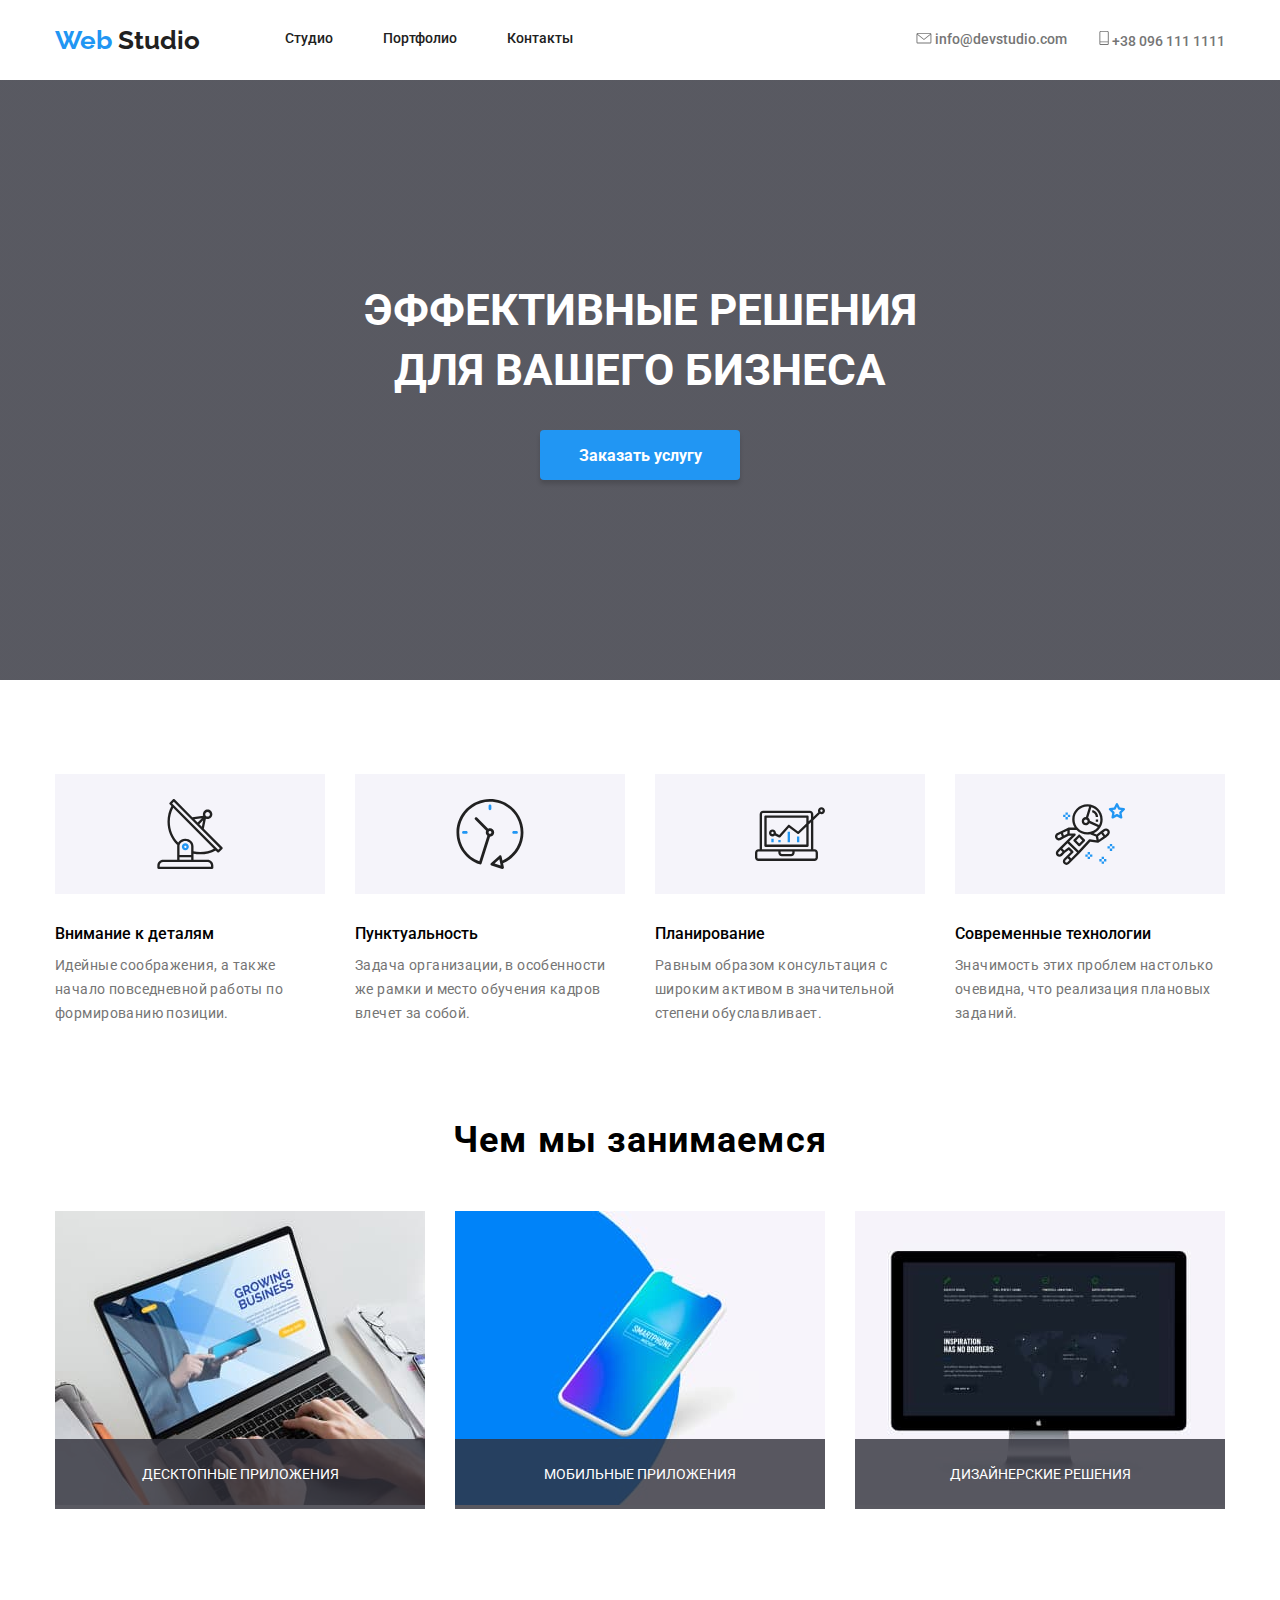
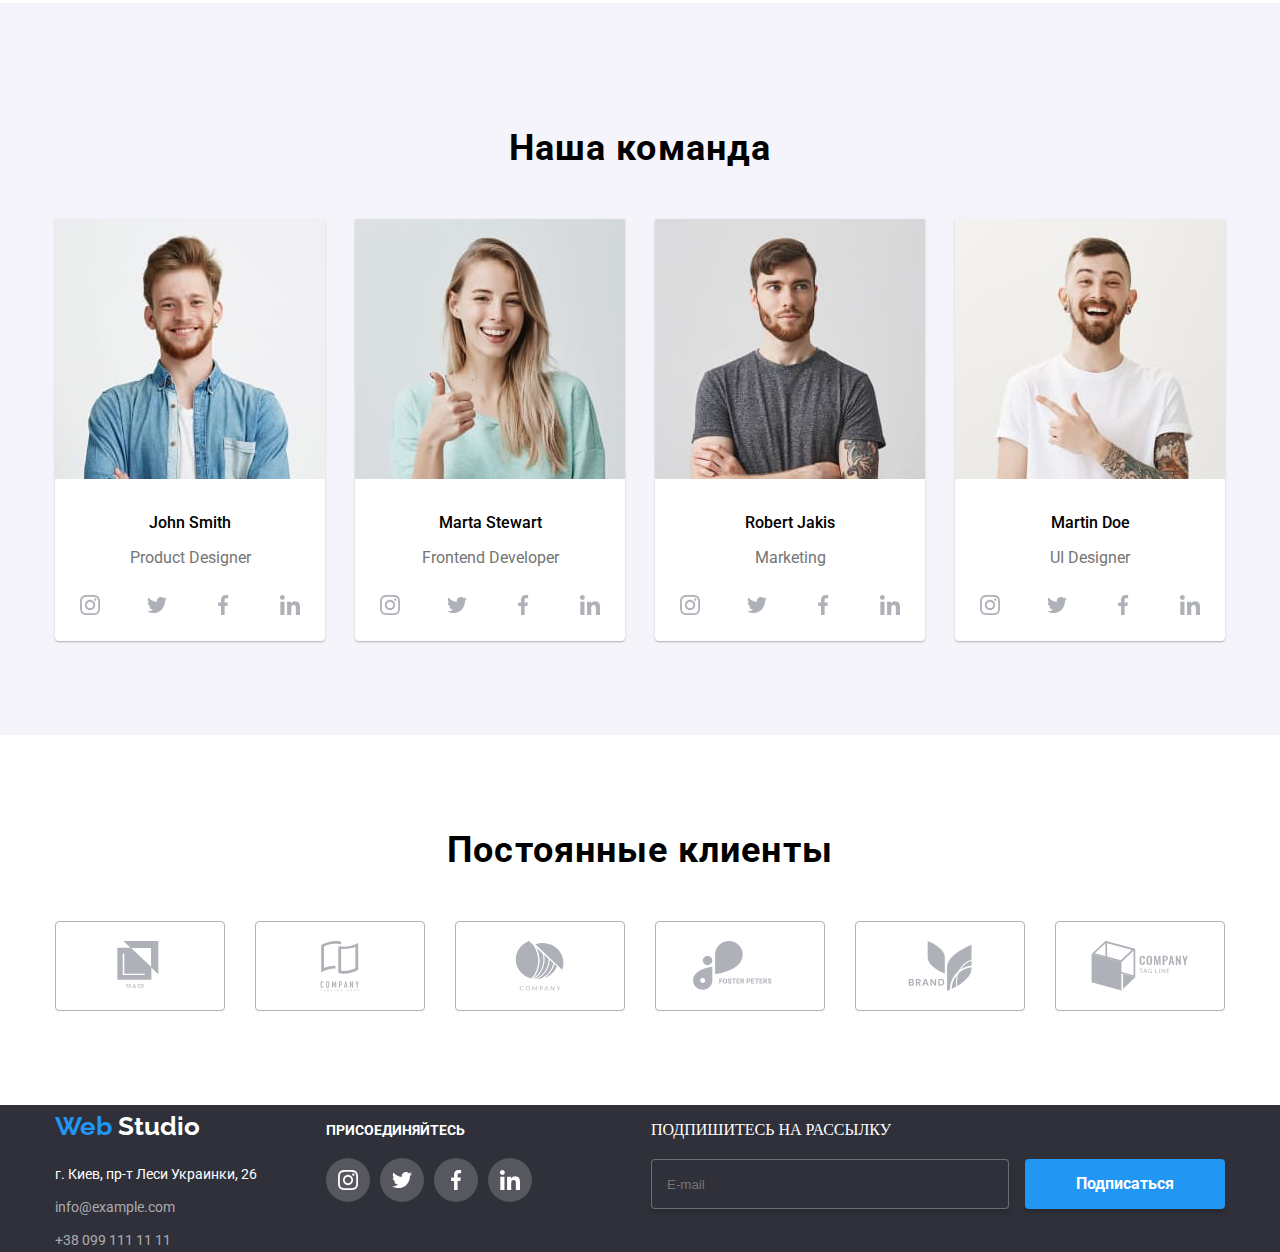
==== index.html @ 8774156c "Add files via upload" ====
<!DOCTYPE html>
<html lang="ru">
  <head>
    <meta charset="UTF-8" />
    <meta name="viewport" content="width=device-width, initial-scale=1.0" />
    <title>Document</title>
    <link
      href="https://fonts.googleapis.com/css2?family=Raleway:wght@700&display=swap"
      rel="stylesheet"
    />
    <link
      href="https://fonts.googleapis.com/css2?family=Roboto:wght@400;500;700&display=swap"
      rel="stylesheet"
    />
    <link rel="stylesheet" href="./css/main.min.css" />
  </head>

  <body>
    <header class="header">
      <nav>
        <a class="logo" href=""><span class="logo">Web </span> Studio</a>
        <ul class="header-list">
          <li class="header-list-li"><a href="./index.html">Студио</a></li>
          <li class="header-list-li">
            <a href="./portfolio.html">Портфолио</a>
          </li>
          <li class="header-list-li"><a href="./contacts.html">Контакты</a></li>
        </ul>
        <address>
          <ul class="address">
            <li class="address-li">
              <a class="mail" href="mailto:info@devstudio.com">
                <svg class="icon-header-mail">
                  <use href="./images/symbol-defs.svg#icon-header-mail"></use>
                </svg>
                info@devstudio.com
              </a>
            </li>
            <li class="address-li">
              <a class="tel" href="tel:+380961111111"
                ><svg class="icon-header-tel">
                  <use href="./images/symbol-defs.svg#icon-header-tel"></use>
                </svg>
                +38 096 111 1111</a
              >
            </li>
          </ul>
        </address>
      </nav>
    </header>
    <main>
      <section class="main-banner">
        <div class="banner">
          <h1>
            ЭФФЕКТИВНЫЕ РЕШЕНИЯ <br />
            ДЛЯ ВАШЕГО БИЗНЕСА
          </h1>
          <button type="button" data-open-modal class="button">
            Заказать услугу
          </button>
        </div>
      </section>
      <section class="our-benefits-section">
        <div class="section-2">
          <h2 class="our-benefits">Наши преимущества</h2>
          <ul class="benefits-title">
            <li>
              <div class="benefits-img">
                <svg  class="icon" ><use href="./images/symbol-defs.svg#icon-antenna">
                </use></svg>
              </div>
              <h3 class="benefits-h3">Внимание к деталям</h3>
              <p class="benefits">
                Идейные соображения, а также начало повседневной работы по
                формированию позиции.
              </p>
            </li>
            <li>
              <div class="benefits-img">
                <svg class="icon">
                 <use href="./images/symbol-defs.svg#icon-clock">
                 </use>
                </svg>
              </div>
              <h3 class="benefits-h3">Пунктуальность</h3>
              <p class="benefits">
                Задача организации, в особенности же рамки и место обучения
                кадров влечет за собой.
              </p>
            </li>
            <li>
              <div class="benefits-img">
                <svg class="icon">
                 <use href="./images/symbol-defs.svg#icon-diagram">
                 </use>
                </svg>
              </div>
              <h3 class="benefits-h3">Планирование</h3>
              <p class="benefits">
                Равным образом консультация с широким активом в значительной
                степени обуславливает.
              </p>
            </li>
            <li>
              <div class="benefits-img">
                <svg class="icon">
                 <use href="./images/symbol-defs.svg#icon-astronaut">
                 </use>
                </svg>
              </div>
              <h3 class="benefits-h3">Современные технологии</h3>
              <p class="benefits">
                Значимость этих проблем настолько очевидна, что реализация
                плановых заданий.
              </p>
            </li>
          </ul>
        </div>
      </section>
      <section class="our-projects">
        <h2 class="index">Чем мы занимаемся</h2>
        <div class="section-2">
          <ul class="projects">
            <li class="projects-li">
              <a href="portfolio.html"
                ><img src="./images/box1.jpg" alt="" />
                <p>ДЕСКТОПНЫЕ ПРИЛОЖЕНИЯ</p>
              </a>
            </li>
            <li class="projects-li">
              <a href="portfolio.html"
                ><img src="./images/box2.jpg" alt="" />
                <p>МОБИЛЬНЫЕ ПРИЛОЖЕНИЯ</p>
              </a>
            </li>
            <li class="projects-li">
              <a href="portfolio.html"
                ><img src="./images/box3.jpg" alt="" />
                <p>ДИЗАЙНЕРСКИЕ РЕШЕНИЯ</p>
              </a>
            </li>
          </ul>
        </div>
      </section>
      <section class="our-team-section">
        <h2 class="index">Наша команда</h2>
        <ul lang="en" class="team-list">
          <li class="photo">
            <img src="./images/photo1.jpg" alt="" />
            <h3 class="names">John Smith</h3>
            <p class="our-team">Product Designer</p>
            <ul class="social-networks">
              <li>
                <a href="https://www.instagram.com"
                  ><svg class="icon-social-networks">
                    <use
                      href="./images/symbol-defs.svg#icon-instagram"
                    ></use></svg
                ></a>
              </li>
              <li>
                <a href="https://www.twitter.com"
                  ><svg class="icon-social-networks">
                    <use
                      href="./images/symbol-defs.svg#icon-twitter"
                    ></use></svg>
                </a>
              </li>
              <li>
                <a href="https://www.facebook.com"
                  ><svg class="icon-social-networks">
                    <use
                      href="./images/symbol-defs.svg#icon-facebook"
                    ></use></svg
                ></a>
              </li>
              <li>
                <a href="https://www.linkedin.com"
                  ><svg class="icon-social-networks">
                    <use
                      href="./images/symbol-defs.svg#icon-linkedin"
                    ></use></svg
                ></a>
              </li>
            </ul>
          </li>
          <li class="photo">
            <img src="./images/photo2.jpg" alt="" />
            <h3 class="names">Marta Stewart</h3>
            <p class="our-team">Frontend Developer</p>
            <ul class="social-networks">
              <li>
                <a href="https://www.instagram.com"
                  ><svg class="icon-social-networks">
                    <use
                      href="./images/symbol-defs.svg#icon-instagram"
                    ></use></svg
                ></a>
              </li>
              <li>
                <a href="https://www.twitter.com"
                  ><svg class="icon-social-networks">
                    <use
                      href="./images/symbol-defs.svg#icon-twitter"
                    ></use></svg
                ></a>
              </li>
              <li>
                <a href="https://www.facebook.com"
                  ><svg class="icon-social-networks">
                    <use
                      href="./images/symbol-defs.svg#icon-facebook"
                    ></use></svg
                ></a>
              </li>
              <li>
                <a href="https://www.linkedin.com"
                  ><svg class="icon-social-networks">
                    <use
                      href="./images/symbol-defs.svg#icon-linkedin"
                    ></use></svg
                ></a>
              </li>
            </ul>
          </li>
          <li class="photo">
            <img src="./images/photo3.jpg" alt="" />
            <h3 class="names">Robert Jakis</h3>
            <p class="our-team">Marketing</p>
            <ul class="social-networks">
              <li>
                <a href="https://www.instagram.com"
                  ><svg class="icon-social-networks">
                    <use
                      href="./images/symbol-defs.svg#icon-instagram"
                    ></use></svg
                ></a>
              </li>
              <li>
                <a href="https://www.twitter.com"
                  ><svg class="icon-social-networks">
                    <use
                      href="./images/symbol-defs.svg#icon-twitter"
                    ></use></svg
                ></a>
              </li>
              <li>
                <a href="https://www.facebook.com"
                  ><svg class="icon-social-networks">
                    <use
                      href="./images/symbol-defs.svg#icon-facebook"
                    ></use></svg
                ></a>
              </li>
              <li>
                <a href="https://www.linkedin.com"
                  ><svg class="icon-social-networks">
                    <use
                      href="./images/symbol-defs.svg#icon-linkedin"
                    ></use></svg
                ></a>
              </li>
            </ul>
          </li>
          <li class="photo">
            <img src="./images/photo4.jpg" alt="" />
            <h3 class="names">Martin Doe</h3>
            <p class="our-team">UI Designer</p>
            <ul class="social-networks">
              <li>
                <a href="https://www.instagram.com"><svg class="icon-social-networks">
                    <use href="./images/symbol-defs.svg#icon-instagram"></use>
                  </svg></a>
              </li>
              <li>
                <a href="https://www.twitter.com"><svg class="icon-social-networks">
                    <use href="./images/symbol-defs.svg#icon-twitter"></use>
                  </svg></a>
              </li>
              <li>
                <a href="https://www.facebook.com"><svg class="icon-social-networks">
                    <use href="./images/symbol-defs.svg#icon-facebook"></use>
                  </svg></a>
              </li>
              <li>
                <a href="https://www.linkedin.com"><svg class="icon-social-networks">
                    <use href="./images/symbol-defs.svg#icon-linkedin"></use>
                  </svg></a>
              </li>
            </ul>
      </section>
      <section class="our-clients">
        <h2 class="index">Постоянные клиенты</h2>
        <ul class="section-3">
          <li class="our-clients-item">
            <a href="">
              <svg class="icon-logo">
                <use href="./images/symbol-defs.svg#icon-logo1"></use>
              </svg>
            </a>
          </li>

          <li class="our-clients-item">
            <a href=""
              ><svg class="icon-logo">
                <use href="./images/symbol-defs.svg#icon-logo2"></use></svg
            ></a>
          </li>
          <li class="our-clients-item">
            <a href=""
              ><svg class="icon-logo">
                <use href="./images/symbol-defs.svg#icon-logo3"></use></svg
            ></a>
          </li>
          <li class="our-clients-item">
            <a href=""
              ><svg class="icon-logo">
                <use href="./images/symbol-defs.svg#icon-logo4"></use></svg
            ></a>
          </li>
          <li class="our-clients-item">
            <a href=""
              ><svg class="icon-logo">
                <use href="./images/symbol-defs.svg#icon-logo5"></use></svg
            ></a>
          </li>
          <li class="our-clients-item">
            <a href=""
              ><svg class="icon-logo">
                <use href="./images/symbol-defs.svg#icon-logo6"></use></svg
            ></a>
          </li>
        </ul>
      </section>
    </main>
    <footer>
      <div class="footer-line">
        <div class="footer-1">
          <a class="logo-2" href=""><span>Web </span> Studio</a>
          <address class="contacts-footer">
            <a
              href="https://www.google.com/maps/d/viewer?msa=0&mid=10uSM3H-mIU3GznYo2szRIEphczw&ll=50.42687931364116%2C30.538719636909484&z=16"
            >
              г. Киев, пр-т Леси Украинки, 26</a
            >
          </address>
          <address class="contacts-footer-2">
            <a href="mailto:info@devstudio.com">info@example.com</a>
          </address>
          <address class="contacts-footer-2">
            <a href="tel:+380961111111">+38 099 111 11 11</a>
          </address>
        </div>
        <div class="footer-2">
          <div class="title"><p>ПРИСОЕДИНЯЙТЕСЬ</p></div>
          <ul class="footer-social-networks">
            <li class="footer-social-networks-item-1">
              <a href="https://www.instagram.com"
                > <svg class="footer-social-networks-item-1">
                 <use href="./images/symbol-defs.svg#icon-footer-socialnet1"></use>
                </svg>
               </a>
            </li>
            <li class="footer-social-networks-item-2">
              <a href="https://www.twitter.com"
                ><svg  class="footer-social-networks-item-2">
                 <use href="./images/symbol-defs.svg#icon-footer-socialnet2"></use>
                </svg></a>
            </li>
            <li class="footer-social-networks-item-3">
              <a href="https://www.facebook.com"
                ><svg  class="footer-social-networks-item-3" >
                 <use href="./images/symbol-defs.svg#icon-footer-socialnet3"></use>
                </svg></a>
            </li>
            <li class="footer-social-networks-item-4">
              <a href="https://www.linkedin.com"
                ><svg  class="footer-social-networks-item-4" >
                 <use href="./images/symbol-defs.svg#icon-footer-socialnet4"></use>
                </svg></a>
            </li>
          </ul>
        </div>
        <div class="footer-3">
          <p class="title">ПОДПИШИТЕСЬ НА РАССЫЛКУ</p>
          <form action="" name="name" id="name">
            <input class="e-mail-input" name="name" id="name" type="email" placeholder="E-mail" >
            <button class="e-mail" name="name" id="name">Подписаться</button>
          </form>
        </div>
      </div>
    </footer>
    <div data-backdrop class="backdrop is-hidden">
      <div class="popup">
        <button class="close"  data-close-modal>X</button>
        <h3>Оставьте свои данные, мы Вам перезвоним</h3>
        <form  class="js-form">
          <div class="form-field">
              <input class="form-input" type="text" placeholder=" " name="customer-name" id="customer-name" />
              <span class="input-icon"><svg class="picture">
                  <use href="./images/modal-windows.svg#icon-input-name"></use>
              </svg></span>
              <label class="form-label" for="customer-name">Имя</label>
          </div>
          <label class="form-field">
              <input class="form-input" type="tel" autocomplete="on" placeholder=" " name="customer-phone" />
              <span class="input-icon"><svg class="picture">
                  <use href="./images/modal-windows.svg#icon-input-phone"></use>
              </svg></span>
              <span class="form-label">Телефон</span>
          </label>
          <label class="form-field">
              <input class="form-input" type="email" placeholder=" " name="customer-mail" />
              <span class="input-icon"><svg class="picture">
                <use href="./images/modal-windows.svg#icon-input-mail"></use>
              </svg></span>
              <span class="form-label">E-mail</span>
          </label>
        <div class="form-field">
          <textarea name="" id="textarea" name="textarea" cols="" rows="" placeholder="" ></textarea>
          <label class="form-label-2" for="textarea">Комментарий</label>
        </div>
        <div class="form-field">
          <label class="checkbox-field">
          <input type="checkbox" class="checkbox visually-hidden" value="policy" name="policy" required/>
          <span class="checkbox-label">Соглашаюсь с рассылкой и принимаю<a href="">Условия договора</a></span>
          </label>
        </div>
        <button class="modal-button" type="submit">Отправить</button>
      </form>
      </div>
    <div/>

    <script>
      const refs = {
        openModalBtn: document.querySelector('[data-open-modal]'),
        closeModalBtn: document.querySelector('[data-close-modal]'),
        backdrop: document.querySelector('[data-backdrop]'),
      };

      refs.openModalBtn.addEventListener('click', toggleModal);
      refs.closeModalBtn.addEventListener('click', toggleModal);

      refs.backdrop.addEventListener('click', logBackdropClick);

      function toggleModal() {
        refs.backdrop.classList.toggle('is-hidden');
      }

      function logBackdropClick() {
        console.log;
      }
    </script>

    <!--<script>
          (() => {
            document.querySelector('.js-form').addEventListener('submit', e => {
              e.preventDefault();

              console.log('');
              console.count('Submit #');

              new FormData(e.currentTarget).forEach((value, name) =>
                console.log(name, ':', value),
              );
            });
          })();
    </script>-->

  </body>
</html>
---- css/main.min.css ----
body{margin:0px}hr{border:1px solid #ececec;width:auto;margin:0px;padding:0px}.header{list-style:none;width:1170px;padding:0px 15px 0px 15px;margin:auto}.header .mail{color:#757575;fill:#757575;-webkit-transition-property:all;transition-property:all;-webkit-transition-duration:250ms;transition-duration:250ms;-webkit-transition-timing-function:cubic-bezier(0.4, 0, 0.2, 1);transition-timing-function:cubic-bezier(0.4, 0, 0.2, 1);-webkit-transition-delay:0;transition-delay:0}.header .mail:hover{color:#2196f3;fill:#525a61}.header .tel{color:#757575;fill:#757575;-webkit-transition-property:all;transition-property:all;-webkit-transition-duration:250ms;transition-duration:250ms;-webkit-transition-timing-function:cubic-bezier(0.4, 0, 0.2, 1);transition-timing-function:cubic-bezier(0.4, 0, 0.2, 1);-webkit-transition-delay:0;transition-delay:0}.header .tel:hover{color:#2196f3;fill:#2196f3}.header a{text-decoration:none;color:#212121}.icon-header-mail{width:16px;height:11.2px}.icon-header-tel{width:10px;height:14.04px}a{text-decoration:none;color:#ffffff}li{list-style-type:none}h3{font-family:roboto;font-weight:500;font-size:16px;line-height:19px}nav{display:-webkit-box;display:-ms-flexbox;display:flex;-webkit-box-align:center;-ms-flex-align:center;align-items:center;height:80px}.header-list{font-family:roboto;font-weight:500;font-size:14px;display:-webkit-box;display:-ms-flexbox;display:flex;list-style:none;margin-left:85px;margin-right:auto;padding:0px;margin-top:0px;margin-bottom:0px}.header-list a{height:76px;line-height:76px;border-bottom:4px solid transparent;border-radius:2px;cursor:pointer;display:block;-webkit-transition-property:all;transition-property:all;-webkit-transition-duration:250ms;transition-duration:250ms;-webkit-transition-timing-function:cubic-bezier(0.4, 0, 0.2, 1);transition-timing-function:cubic-bezier(0.4, 0, 0.2, 1);-webkit-transition-delay:0;transition-delay:0}.header-list a:hover{color:#2196f3;border-bottom:4px solid #2196f3;border-radius:2px}.header-list-li+.header-list-li{margin-left:50px}.header-list-li{display:block;height:80px}.address{font-style:normal;font-family:roboto;font-weight:500;font-size:14px;line-height:16px;display:-webkit-box;display:-ms-flexbox;display:flex;list-style:none;margin:0px;padding:0px}.address-li{margin-right:32px}.address-li:last-child{margin-right:0px}.main-banner{display:block;margin-bottom:94px}.main-banner .banner{max-width:1600px;height:600px;margin-left:auto;margin-right:auto;background-image:-webkit-gradient(linear, left top, right top, from(rgba(47,48,58,0.8)), to(rgba(47,48,58,0.8))),url(./images/banner-img.jpg);background-image:linear-gradient(to right, rgba(47,48,58,0.8), rgba(47,48,58,0.8)),url(./images/banner-img.jpg);background-size:cover;background-position:center;background-repeat:no-repeat}h1{font-family:roboto;font-style:normal;font-size:44px;line-height:60px;color:#ffffff;text-align:center;padding-top:200px;padding-bottom:30px;margin:0px}.button{margin-left:calc((100% - 200px) / 2);margin-bottom:200px;width:200px;font-family:roboto;font-style:normal;font-weight:bold;font-size:16px;background-color:#2196f3;color:#ffffff;border:none;outline:none;-webkit-box-shadow:0px 4px 4px rgba(0,0,0,0.15);box-shadow:0px 4px 4px rgba(0,0,0,0.15);border-radius:4px;cursor:pointer;text-align:center;--h: 50px;height:var(--h);line-height:var(--h);-webkit-transition-property:all;transition-property:all;-webkit-transition-duration:250ms;transition-duration:250ms;-webkit-transition-timing-function:cubic-bezier(0.4, 0, 0.2, 1);transition-timing-function:cubic-bezier(0.4, 0, 0.2, 1);-webkit-transition-delay:0;transition-delay:0}.button:hover{-webkit-box-shadow:0px 2px 2px rgba(0,0,0,0.3);box-shadow:0px 2px 2px rgba(0,0,0,0.3)}.button:focus{-webkit-box-shadow:0px 2px 2px rgba(0,0,0,0.3);box-shadow:0px 2px 2px rgba(0,0,0,0.3)}.button:active{-webkit-box-shadow:inset 0px 2px 2px rgba(0,0,0,0.3);box-shadow:inset 0px 2px 2px rgba(0,0,0,0.3)}.logo{font-family:raleway;font-weight:700;font-size:26px;margin-top:0px;margin-bottom:0px}.logo span{color:#2196f3}.our-benefits-section{width:1170px;padding:0px 15px 0px 15px;margin-bottom:94px;margin-left:auto;margin-right:auto;position:relative}.section-2{display:-webkit-box;display:-ms-flexbox;display:flex;-webkit-box-pack:center;-ms-flex-pack:center;justify-content:center;padding:0px;margin:0px}.our-benefits{display:none;margin:0px}.benefits-title{display:-webkit-box;display:-ms-flexbox;display:flex;-webkit-box-pack:center;-ms-flex-pack:center;justify-content:center;margin:0px}.benefits-title li{width:23.125%;margin-left:30px}.benefits-title li:first-child{margin-left:0px}.benefits-h3{margin-top:30px;margin-bottom:10px}.benefits-img{display:-webkit-box;display:-ms-flexbox;display:flex;-webkit-box-pack:center;-ms-flex-pack:center;justify-content:center;-webkit-box-align:center;-ms-flex-align:center;align-items:center;margin-bottom:30px;height:120px;background-color:var(--background-icon);background-color:#f5f4fa}.icon{width:70px}.benefits{font-family:roboto;font-style:normal;font-weight:normal;font-size:14px;line-height:24px;letter-spacing:0.03em;color:#757575;margin:0px}.projects-li,.photo,.our-clients-item{margin-left:30px}.our-clients-item:first-child{margin-left:0px}.projects-li:first-child{margin-left:0px}.social-networks,.our-clients,.benefits-title,.projects,.team-list{padding:0px}.our-clients{width:1170px;padding:0px 15px 0px 15px;margin-left:auto;margin-right:auto;margin-bottom:94px;position:relative}.section-3{display:-webkit-box;display:-ms-flexbox;display:flex;-webkit-box-pack:center;-ms-flex-pack:center;justify-content:center;padding:0px;margin:0px}.our-clients-item{display:-webkit-box;display:-ms-flexbox;display:flex;-webkit-box-pack:center;-ms-flex-pack:center;justify-content:center;-webkit-box-align:center;-ms-flex-align:center;align-items:center;width:170px;height:90px;border:1px solid #afb1b8;-webkit-box-sizing:border-box;box-sizing:border-box;border-radius:4px}.our-clients-item a{display:-webkit-box;display:-ms-flexbox;display:flex;-webkit-box-pack:center;-ms-flex-pack:center;justify-content:center;-webkit-box-align:center;-ms-flex-align:center;align-items:center;width:170px;height:90px;fill:#afb1b8;-webkit-transition-property:all;transition-property:all;-webkit-transition-duration:250ms;transition-duration:250ms;-webkit-transition-timing-function:cubic-bezier(0.4, 0, 0.2, 1);transition-timing-function:cubic-bezier(0.4, 0, 0.2, 1);-webkit-transition-delay:0;transition-delay:0}.our-clients-item a:hover{display:-webkit-box;display:-ms-flexbox;display:flex;-webkit-box-pack:center;-ms-flex-pack:center;justify-content:center;-webkit-box-align:center;-ms-flex-align:center;align-items:center;width:170px;height:90px;border:1px solid #2196f3;-webkit-box-sizing:border-box;box-sizing:border-box;border-radius:4px;fill:#2196f3}.icon-logo{height:50px}.our-projects{width:1170px;padding:0px 15px 0px 15px;margin-left:auto;margin-right:auto;margin-bottom:94px;position:relative}.index{font-family:roboto;font-style:normal;font-weight:bold;font-size:36px;line-height:42px;text-align:center;margin-bottom:50px;letter-spacing:0.03em}.projects{display:-webkit-box;display:-ms-flexbox;display:flex;-webkit-box-pack:center;-ms-flex-pack:center;justify-content:center;margin:0px}.projects-li a{width:370px;min-height:294px}.projects-li img{position:relative;width:100%}.projects-li p{font-family:Roboto;font-size:14px;line-height:16px;position:absolute;margin-top:251px;bottom:0px;width:370px;height:70px;background-color:rgba(47,48,58,0.8);margin:0px;display:-webkit-box;display:-ms-flexbox;display:flex;-webkit-box-align:center;-ms-flex-align:center;align-items:center;-webkit-box-pack:center;-ms-flex-pack:center;justify-content:center}.our-team-section{min-width:1170px;padding-right:15px;padding-left:15px;padding-top:94px;padding-bottom:94px;margin:auto;margin-bottom:94px;background-color:#f5f4fa}.team-list{display:-webkit-box;display:-ms-flexbox;display:flex;-webkit-box-pack:center;-ms-flex-pack:center;justify-content:center;height:422px;margin-top:0px;margin-bottom:0px}.photo{width:270px;border-radius:0px 0px 4px 4px;-webkit-box-shadow:0px 2px 1px rgba(0,0,0,0.02),0px 1px 1px rgba(0,0,0,0.14),0px 1px 3px rgba(0,0,0,0.12);box-shadow:0px 2px 1px rgba(0,0,0,0.02),0px 1px 1px rgba(0,0,0,0.14),0px 1px 3px rgba(0,0,0,0.12);background-color:#fff}.photo:first-child{margin-left:0px}.our-team{display:-webkit-box;display:-ms-flexbox;display:flex;-webkit-box-pack:center;-ms-flex-pack:center;justify-content:center;font-family:roboto;font-weight:normal;font-size:16px;line-height:19px;color:#757575}.names{display:-webkit-box;display:-ms-flexbox;display:flex;-webkit-box-pack:center;-ms-flex-pack:center;justify-content:center;margin-top:30px;margin-bottom:10px}.social-networks{display:-webkit-box;display:-ms-flexbox;display:flex;-webkit-box-pack:space-evenly;-ms-flex-pack:space-evenly;justify-content:space-evenly;margin-top:16px;margin-bottom:24px}.social-networks li{display:-webkit-box;display:-ms-flexbox;display:flex;-webkit-box-pack:center;-ms-flex-pack:center;justify-content:center;-webkit-box-align:center;-ms-flex-align:center;align-items:center;width:44px;height:44px;border-radius:22px;color:#ffffff}.social-networks li:not(:last-child){margin-right:10px}.social-networks a{width:44px;height:44px}.icon-social-networks{width:44px;height:44px;border-radius:22px;fill:#afb1b8;background-color:#fff;-webkit-transition-property:all;transition-property:all;-webkit-transition-duration:250ms;transition-duration:250ms;-webkit-transition-timing-function:cubic-bezier(0.4, 0, 0.2, 1);transition-timing-function:cubic-bezier(0.4, 0, 0.2, 1);-webkit-transition-delay:0;transition-delay:0}.icon-social-networks:hover{fill:#ffffff;background-color:#2196f3}.backdrop{position:fixed;top:0;left:0;width:100%;height:100%;background-color:rgba(0,0,0,0.2)}.backdrop.is-hidden{opacity:0;pointer-events:none}.popup{background-color:#fff;position:absolute;top:calc((100% - 581px)/2);left:calc((100% - 528px)/2);right:auto;-webkit-transform:translate(-40% -40%);transform:translate(-40% -40%);width:528px;height:581px;-webkit-box-shadow:0px 2px 1px rgba(0,0,0,0.2),0px 1px 1px rgba(0,0,0,0.14),0px 1px 3px rgba(0,0,0,0.12);box-shadow:0px 2px 1px rgba(0,0,0,0.2),0px 1px 1px rgba(0,0,0,0.14),0px 1px 3px rgba(0,0,0,0.12);border-radius:4px}.form-field{display:-webkit-box;display:-ms-flexbox;display:flex;-webkit-box-orient:vertical;-webkit-box-direction:normal;-ms-flex-direction:column;flex-direction:column;position:relative}.close{width:30px;height:30px;border-radius:15px;border:1px solid rgba(0,0,0,0.1);background-color:#fff;cursor:pointer;margin-top:8px;margin-left:490px;margin-right:auto}.close:hover{color:#2196f3}.form-input{width:448px;height:40px;margin-bottom:28px;margin-left:40px;margin-right:auto;border:1px solid rgba(33,33,33,0.2);-webkit-box-sizing:border-box;box-sizing:border-box;border-radius:4px;cursor:pointer}.form-label{font-family:Roboto;font-style:normal;font-weight:normal;font-size:14px;color:#757575;width:100%;height:100%;padding-top:10px;padding-left:82px;position:absolute;-webkit-transition-property:all;transition-property:all;-webkit-transition-duration:250ms;transition-duration:250ms;-webkit-transition-timing-function:cubic-bezier(0.4, 0, 0.2, 1);transition-timing-function:cubic-bezier(0.4, 0, 0.2, 1);-webkit-transition-delay:0;transition-delay:0}.form-label-2{font-family:Roboto;font-style:normal;font-weight:normal;font-size:14px;color:#757575;width:100%;height:100%;padding-top:10px;padding-left:52px;position:absolute;-webkit-transition-property:all;transition-property:all;-webkit-transition-duration:250ms;transition-duration:250ms;-webkit-transition-timing-function:cubic-bezier(0.4, 0, 0.2, 1);transition-timing-function:cubic-bezier(0.4, 0, 0.2, 1);-webkit-transition-delay:0;transition-delay:0}.form-input:not(:placeholder-shown) ~ .form-label,.form-field:focus-within .form-label{-webkit-transform:translateY(-30px) translateX(-40px);transform:translateY(-30px) translateX(-40px);cursor:pointer;color:#2196f3}.form-input:not(:placeholder-shown) ~ .form-label-2,.form-field:focus-within .form-label-2{-webkit-transform:translateY(-30px) translateX(-10px);transform:translateY(-30px) translateX(-10px);cursor:pointer;color:#2196f3}.input-icon{position:absolute;-webkit-transform:translate(54px, 10px);transform:translate(54px, 10px);-webkit-transition-property:all;transition-property:all;-webkit-transition-duration:250ms;transition-duration:250ms;-webkit-transition-timing-function:cubic-bezier(0.4, 0, 0.2, 1);transition-timing-function:cubic-bezier(0.4, 0, 0.2, 1)}.form-input:focus ~ .input-icon{fill:#2196f3}.picture{width:15px;height:15px}.form-field input:focus,.form-field textarea:focus{outline:none;border:1px solid #2196f3;-webkit-box-sizing:border-box;box-sizing:border-box;border-radius:4px}.form-field textarea{width:448px;height:120px;margin-bottom:20px;margin-left:40px;margin-right:auto;border:1px solid rgba(33,33,33,0.2);-webkit-box-sizing:border-box;box-sizing:border-box;border-radius:4px;cursor:pointer;-webkit-transition-property:all;transition-property:all;-webkit-transition-duration:250ms;transition-duration:250ms;-webkit-transition-timing-function:cubic-bezier(0.4, 0, 0.2, 1);transition-timing-function:cubic-bezier(0.4, 0, 0.2, 1);-webkit-transition-delay:0;transition-delay:0}.form-field textarea:focus{border:1px solid #2196f3;-webkit-box-sizing:border-box;box-sizing:border-box;border-radius:4px;cursor:pointer}.checkbox-label a{text-decoration:underline;color:#2196f3;cursor:pointer;margin-left:4px}.checkbox-label{font-family:Roboto;font-style:normal;font-weight:normal;font-size:14px;color:#757575;margin-left:8px;margin-right:auto;margin-bottom:30px;letter-spacing:0.03em}.checkbox{width:15px;height:15px;margin-left:40px;margin-right:auto}.popup h3{font-family:Roboto;font-style:normal;font-family:normal;font-size:20px;font-weight:bold;text-align:center;margin:0px;margin-bottom:30px}.modal-button{margin-top:30px;margin-left:164px;margin-right:auto;margin-bottom:auto;width:200px;font-family:roboto;font-style:normal;font-weight:bold;font-size:16px;background-color:#2196f3;color:#ffffff;border:none;outline:none;-webkit-box-shadow:0px 4px 4px rgba(0,0,0,0.15);box-shadow:0px 4px 4px rgba(0,0,0,0.15);border-radius:4px;cursor:pointer;text-align:center;--h: 50px;height:var(--h);line-height:var(--h);-webkit-transition-property:all;transition-property:all;-webkit-transition-duration:250ms;transition-duration:250ms;-webkit-transition-timing-function:cubic-bezier(0.4, 0, 0.2, 1);transition-timing-function:cubic-bezier(0.4, 0, 0.2, 1);-webkit-transition-delay:0;transition-delay:0}.modal-button:hover,.modal-button:focus{-webkit-box-shadow:0px 2px 2px rgba(0,0,0,0.3);box-shadow:0px 2px 2px rgba(0,0,0,0.3)}.modal-button:active{-webkit-box-shadow:inset 0px 2px 2px rgba(0,0,0,0.3);box-shadow:inset 0px 2px 2px rgba(0,0,0,0.3)}.info{display:-webkit-box;display:-ms-flexbox;display:flex;-webkit-box-align:center;-ms-flex-align:center;align-items:center;-webkit-box-pack:start;-ms-flex-pack:start;justify-content:flex-start}.title{margin-bottom:20px}.portfolio{display:none}.main{list-style:none;width:1170px;padding:0px 15px 0px 15px;margin:auto;position:relative}.button-title{display:-webkit-box;display:-ms-flexbox;display:flex;-webkit-box-pack:center;-ms-flex-pack:center;justify-content:center;margin-top:94px;margin-bottom:50px;padding:0px}.button-title li{margin-right:8px}.button-title li:last-child{margin-right:0px}.button-item{font-family:roboto;font-weight:500;font-size:16px;line-height:26px;color:#212121;background-color:#f5f4fa;border:none;outline:none;-webkit-box-shadow:0px 0px 4px rgba(0,0,0,0.15);box-shadow:0px 0px 4px rgba(0,0,0,0.15);border-radius:4px;cursor:pointer;text-align:center;-webkit-transition-property:all;transition-property:all;-webkit-transition-duration:250ms;transition-duration:250ms;-webkit-transition-timing-function:cubic-bezier(0.4, 0, 0.2, 1);transition-timing-function:cubic-bezier(0.4, 0, 0.2, 1);-webkit-transition-delay:0;transition-delay:0}.button-item:hover{font-family:roboto;font-weight:500;font-size:16px;line-height:26px;color:#f5f4fa;background-color:#2196f3;border:none;outline:none;-webkit-box-shadow:0px 0px 4px rgba(0,0,0,0.15);box-shadow:0px 0px 4px rgba(0,0,0,0.15);border-radius:4px;cursor:pointer;text-align:center}.feature-list{display:-webkit-box;display:-ms-flexbox;display:flex;-ms-flex-wrap:wrap;flex-wrap:wrap;-webkit-box-pack:justify;-ms-flex-pack:justify;justify-content:space-between;margin-top:0px;margin-bottom:94px;padding:0px}.cards{display:block;position:relative;width:370px;height:405px;margin-bottom:30px;margin-right:30px;border:1px solid #eeeeee;-webkit-box-sizing:border-box;box-sizing:border-box;-webkit-box-shadow:1px 4px 6px rgba(0,0,0,0.16),0px 4px 4px rgba(0,0,0,0.06),0px 1px 1px rgba(0,0,0,0.12);box-shadow:1px 4px 6px rgba(0,0,0,0.16),0px 4px 4px rgba(0,0,0,0.06),0px 1px 1px rgba(0,0,0,0.12)}.cards:nth-child(3n){margin-right:0px}.focus{display:block;width:370px;height:405px;cursor:pointer}.div-focus{position:relative;width:370px;height:405px;position:absolute;opacity:0;-webkit-transform:translateY(20%);transform:translateY(20%);overflow:hidden;margin-left:0px;font-family:roboto;font-weight:400;font-size:18px;line-height:28px;color:#ffffff;cursor:pointer;-webkit-transition-property:all;transition-property:all;-webkit-transition-duration:500ms;transition-duration:500ms;-webkit-transition-timing-function:cubic-bezier(0.4, 0, 0.2, 1);transition-timing-function:cubic-bezier(0.4, 0, 0.2, 1);-webkit-transition-delay:0;transition-delay:0;pointer-events:auto}.div-focus:hover{width:370px;height:295px;position:absolute;opacity:1;background-color:rgba(33,150,243,0.9);-webkit-transform:translateY(0%);transform:translateY(0%);overflow:hidden}.hidden{width:322px;height:168px;padding:63px 24px 63px 24px;margin:0px}.name-cards{font-family:Roboto;font-style:normal;font-weight:bold;font-size:18px;color:#212121;margin-left:24px;margin-top:20px;margin-bottom:5px;display:block}.section{font-family:roboto;font-weight:400;font-size:18px;color:#757575;margin-left:24px;margin-bottom:20px;display:block}footer{background-color:#2f303a;color:#ffffff}.footer-2{margin-left:69px;margin-right:auto}.footer-line{display:-webkit-box;display:-ms-flexbox;display:flex;-webkit-box-align:baseline;-ms-flex-align:baseline;align-items:baseline;width:1170px;padding:0px 15px 0px 15px;margin-right:auto;margin-left:auto}.logo-2{display:block;-webkit-margin-after:0em;margin-block-end:0em;font-family:raleway;font-weight:700;font-size:26px;line-height:31px;margin-top:0px;margin-bottom:20px}.logo-2 span{color:#2196f3}.contacts-footer{margin-bottom:9px}.contacts-footer+.contacts-footer-2{margin-bottom:9px}.contacts-footer,.contacts-footer-2 a{color:#ffffff;font-family:roboto;font-style:normal;font-size:14px;line-height:24px}.contacts-footer-2 a{color:rgba(255,255,255,0.6)}.title p{font-family:roboto;font-style:normal;font-weight:bold;font-size:14px;line-height:16px}.footer-social-networks{display:-webkit-box;display:-ms-flexbox;display:flex;-webkit-box-pack:start;-ms-flex-pack:start;justify-content:flex-start;margin-top:0px;margin-bottom:0px;margin-left:0px;margin-right:0px;padding:0px}.footer-social-networks-item:not(:last-child){margin-right:10px}footer .footer-social-networks-item-1{width:44px;height:44px;position:relative;margin-right:10px;background-color:rgba(255,255,255,0.1);border-radius:22px;-webkit-transition-property:all;transition-property:all;-webkit-transition-duration:250ms;transition-duration:250ms;-webkit-transition-timing-function:cubic-bezier(0.4, 0, 0.2, 1);transition-timing-function:cubic-bezier(0.4, 0, 0.2, 1);-webkit-transition-delay:0;transition-delay:0}footer .footer-social-networks-item-1:hover{background-color:#2196f3;border-radius:22px;cursor:pointer}footer .footer-social-networks-item-2{width:44px;height:44px;position:relative;margin-right:10px;background-color:rgba(255,255,255,0.1);border-radius:22px;-webkit-transition-property:all;transition-property:all;-webkit-transition-duration:250ms;transition-duration:250ms;-webkit-transition-timing-function:cubic-bezier(0.4, 0, 0.2, 1);transition-timing-function:cubic-bezier(0.4, 0, 0.2, 1);-webkit-transition-delay:0;transition-delay:0}footer .footer-social-networks-item-2:hover{background-color:#2196f3;border-radius:22px;cursor:pointer}footer .footer-social-networks-item-3{width:44px;height:44px;position:relative;margin-right:10px;background-color:rgba(255,255,255,0.1);border-radius:22px;-webkit-transition-property:all;transition-property:all;-webkit-transition-duration:250ms;transition-duration:250ms;-webkit-transition-timing-function:cubic-bezier(0.4, 0, 0.2, 1);transition-timing-function:cubic-bezier(0.4, 0, 0.2, 1);-webkit-transition-delay:0;transition-delay:0}footer .footer-social-networks-item-3:hover{background-color:#2196f3;border-radius:22px;cursor:pointer}footer .footer-social-networks-item-4{width:44px;height:44px;position:relative;background-color:rgba(255,255,255,0.1);border-radius:22px;-webkit-transition-property:all;transition-property:all;-webkit-transition-duration:250ms;transition-duration:250ms;-webkit-transition-timing-function:cubic-bezier(0.4, 0, 0.2, 1);transition-timing-function:cubic-bezier(0.4, 0, 0.2, 1);-webkit-transition-delay:0;transition-delay:0}footer .footer-social-networks-item-4:hover{background-color:#2196f3;border-radius:22px;cursor:pointer}.e-mail-input{width:358px;height:50px;padding:0px;margin-right:12px;background-color:#2f303a;border:1px solid rgba(255,255,255,0.3);-webkit-box-sizing:border-box;box-sizing:border-box;-webkit-box-shadow:0px 4px 4px rgba(0,0,0,0.15);box-shadow:0px 4px 4px rgba(0,0,0,0.15);border-radius:4px;color:rgba(255,255,255,0.3);padding:15px}.e-mail{width:200px;height:50px;font-family:roboto;font-style:normal;font-weight:bold;font-size:16px;line-height:30px;background-color:#2196f3;color:#ffffff;border:none;outline:none;-webkit-box-shadow:0px 4px 4px rgba(0,0,0,0.15);box-shadow:0px 4px 4px rgba(0,0,0,0.15);border-radius:4px;cursor:pointer;text-align:center;padding-right:0px;padding-left:0px;background-image:url(./images/icon-send.svg);background-position:90% 50%;background-repeat:no-repeat;-webkit-transition-property:all;transition-property:all;-webkit-transition-duration:250ms;transition-duration:250ms;-webkit-transition-timing-function:cubic-bezier(0.4, 0, 0.2, 1);transition-timing-function:cubic-bezier(0.4, 0, 0.2, 1);-webkit-transition-delay:0;transition-delay:0}.e-mail:hover,.e-mail:focus{-webkit-box-shadow:0px 2px 2px rgba(0,0,0,0.3);box-shadow:0px 2px 2px rgba(0,0,0,0.3)}.e-mail:active{-webkit-box-shadow:inset 0px 2px 2px rgba(0,0,0,0.3);box-shadow:inset 0px 2px 2px rgba(0,0,0,0.3)}.properties{display:-webkit-box;display:-ms-flexbox;display:flex;-webkit-box-pack:center;-ms-flex-pack:center;justify-content:center}
/*# sourceMappingURL=main.min.css.map */
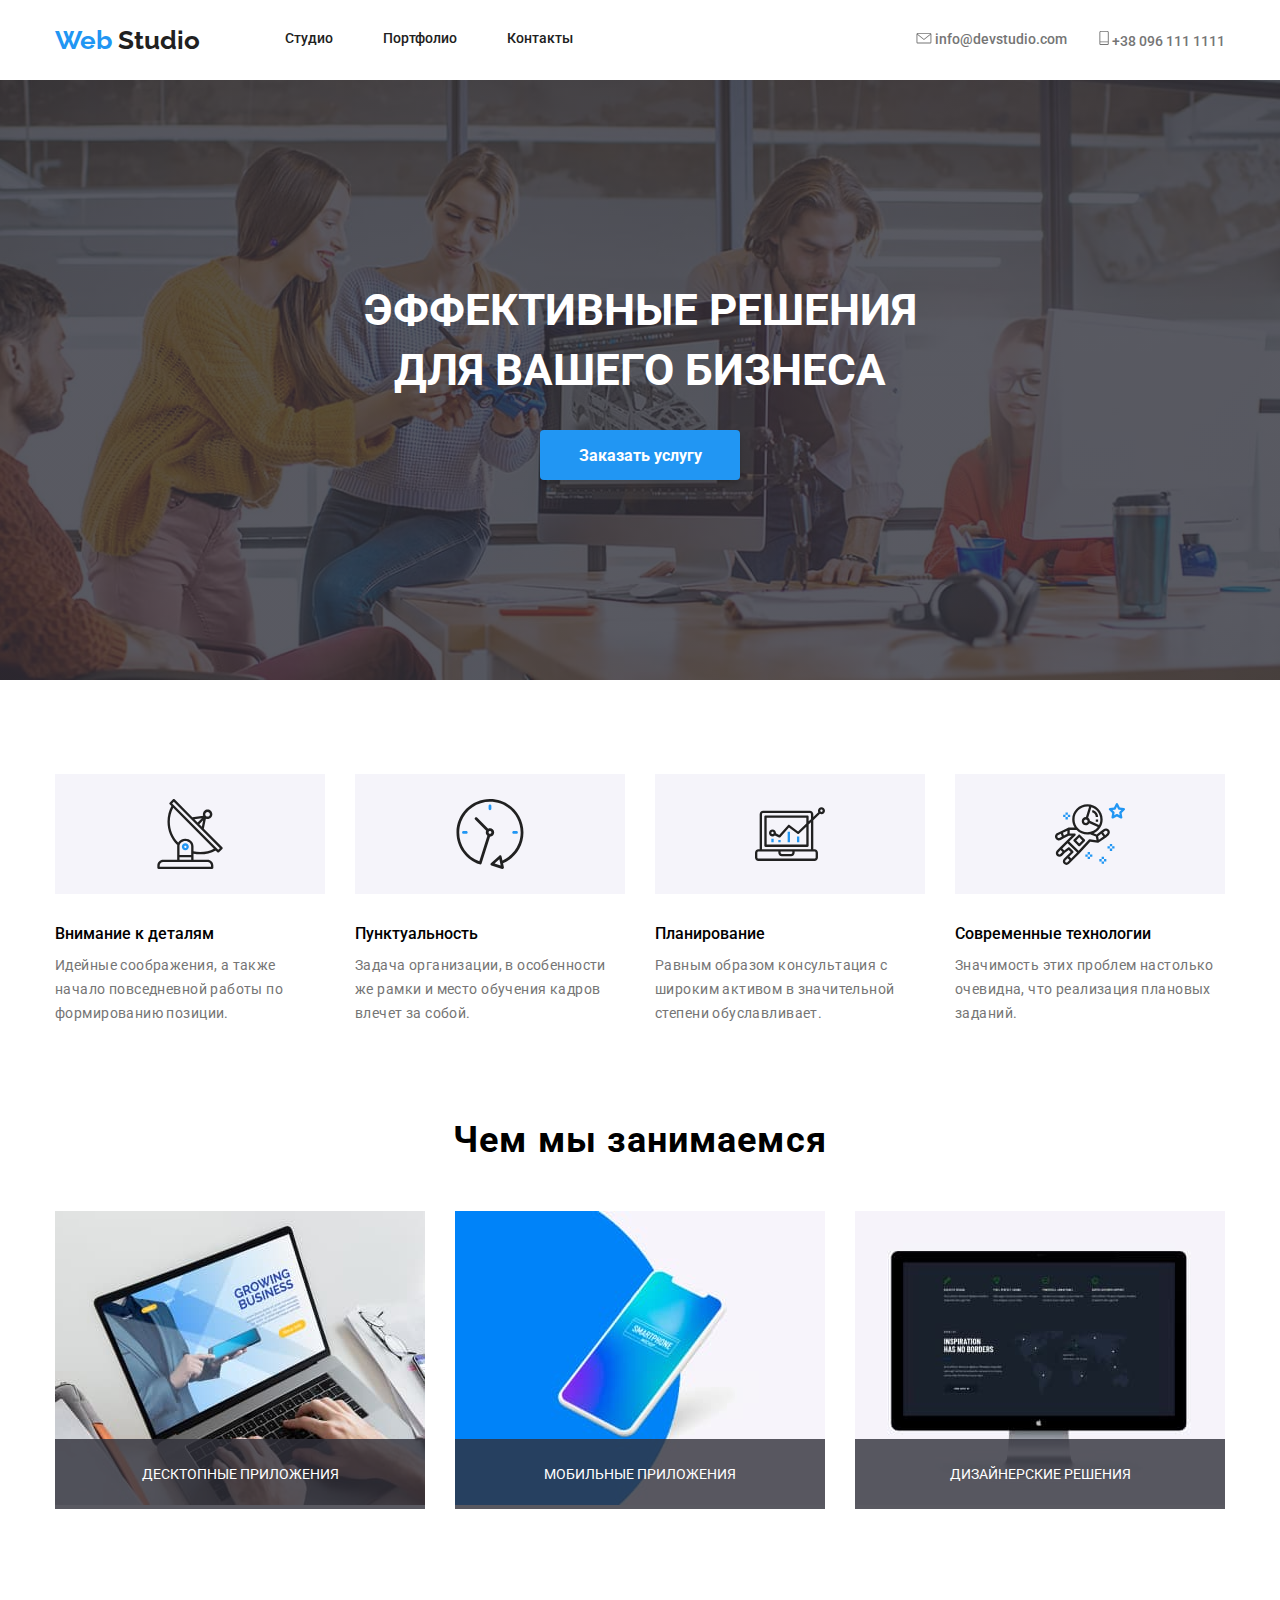
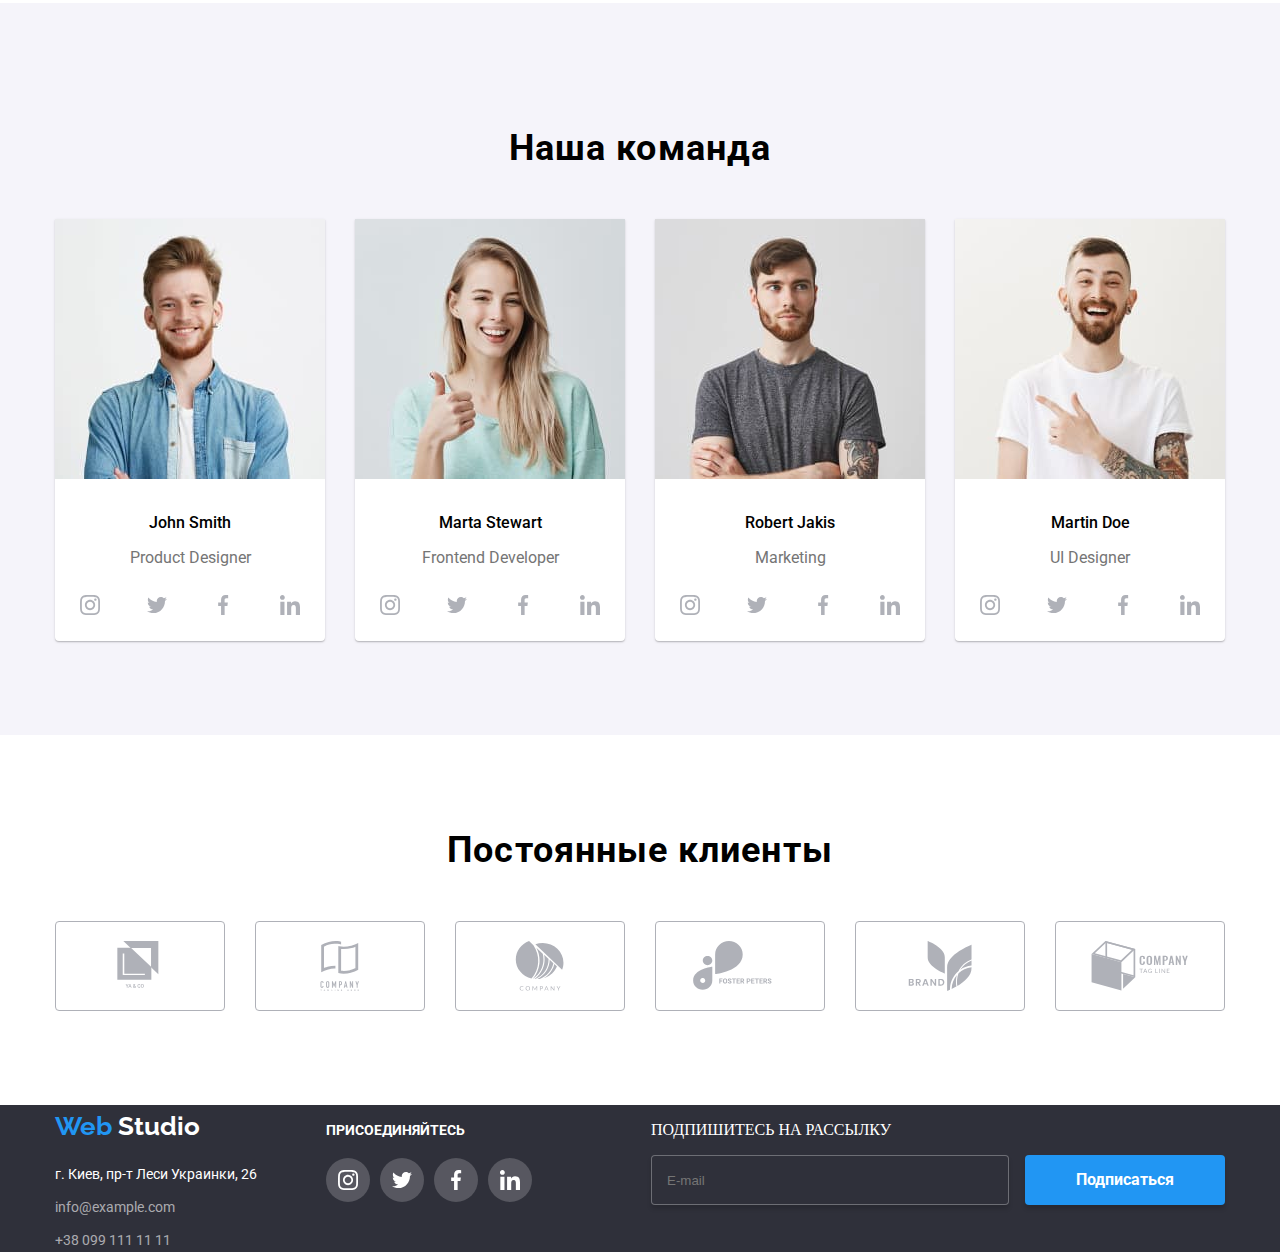
==== commit 1305e1aa: "anton" ====
--- a/index.html
+++ b/index.html
@@ -12,7 +12,7 @@
       href="https://fonts.googleapis.com/css2?family=Roboto:wght@400;500;700&display=swap"
       rel="stylesheet"
     />
-    <link rel="stylesheet" href="./css/main.min.css" />
+    <link rel="stylesheet" href="./sass/main.css" />
   </head>
 
   <body>
@@ -393,7 +393,7 @@
     <div data-backdrop class="backdrop is-hidden">
       <div class="popup">
         <button class="close"  data-close-modal>X</button>
-        <h3>Оставьте свои данные, мы Вам перезвоним</h3>
+        <p>Оставьте свои данные, мы Вам перезвоним</p>
         <form  class="js-form">
           <div class="form-field">
               <input class="form-input" type="text" placeholder=" " name="customer-name" id="customer-name" />
--- a/sass/main.css
+++ b/sass/main.css
@@ -0,0 +1,1292 @@
+body {
+  margin: 0px;
+}
+
+hr {
+  border: 1px solid #ececec;
+  width: auto;
+  margin: 0px;
+  padding: 0px;
+}
+
+a {
+  text-decoration: none;
+  color: #ffffff;
+}
+
+li {
+  list-style-type: none;
+}
+
+h1 {
+  font-family: roboto;
+  font-style: normal;
+  font-size: 44px;
+  line-height: 60px;
+  color: #ffffff;
+  text-align: center;
+  padding-top: 200px;
+  padding-bottom: 30px;
+  margin: 0px;
+}
+
+h3 {
+  font-family: roboto;
+  font-weight: 500;
+  font-size: 16px;
+  line-height: 19px;
+}
+
+nav {
+  display: -webkit-box;
+  display: -ms-flexbox;
+  display: flex;
+  -webkit-box-align: center;
+      -ms-flex-align: center;
+          align-items: center;
+  height: 80px;
+}
+
+.header {
+  list-style: none;
+  width: 1170px;
+  padding: 0px 15px 0px 15px;
+  margin: auto;
+}
+
+.header .mail {
+  color: #757575;
+  fill: #757575;
+  -webkit-transition-property: all;
+  transition-property: all;
+  -webkit-transition-duration: 250ms;
+          transition-duration: 250ms;
+  -webkit-transition-timing-function: cubic-bezier(0.4, 0, 0.2, 1);
+          transition-timing-function: cubic-bezier(0.4, 0, 0.2, 1);
+  -webkit-transition-delay: 0;
+          transition-delay: 0;
+}
+
+.header .mail:hover {
+  color: #2196f3;
+  fill: #2196f3;
+}
+
+.header .tel {
+  color: #757575;
+  fill: #757575;
+  -webkit-transition-property: all;
+  transition-property: all;
+  -webkit-transition-duration: 250ms;
+          transition-duration: 250ms;
+  -webkit-transition-timing-function: cubic-bezier(0.4, 0, 0.2, 1);
+          transition-timing-function: cubic-bezier(0.4, 0, 0.2, 1);
+  -webkit-transition-delay: 0;
+          transition-delay: 0;
+}
+
+.header .tel:hover {
+  color: #2196f3;
+  fill: #2196f3;
+}
+
+.header a {
+  text-decoration: none;
+  color: #212121;
+}
+
+.icon-header-mail {
+  width: 16px;
+  height: 11.2px;
+}
+
+.icon-header-tel {
+  width: 10px;
+  height: 14.04px;
+}
+
+.header-list {
+  font-family: "Roboto", sans-serif;
+  font-weight: 500;
+  font-size: 14px;
+  display: -webkit-box;
+  display: -ms-flexbox;
+  display: flex;
+  list-style: none;
+  margin-left: 85px;
+  margin-right: auto;
+  padding: 0px;
+  margin-top: 0px;
+  margin-bottom: 0px;
+}
+
+.header-list a {
+  height: 76px;
+  line-height: 76px;
+  border-bottom: 4px solid transparent;
+  border-radius: 2px;
+  cursor: pointer;
+  display: block;
+  -webkit-transition-property: all;
+  transition-property: all;
+  -webkit-transition-duration: 250ms;
+          transition-duration: 250ms;
+  -webkit-transition-timing-function: cubic-bezier(0.4, 0, 0.2, 1);
+          transition-timing-function: cubic-bezier(0.4, 0, 0.2, 1);
+  -webkit-transition-delay: 0;
+          transition-delay: 0;
+}
+
+.header-list a:hover {
+  color: #2196f3;
+  border-bottom: 4px solid #2196f3;
+  border-radius: 2px;
+}
+
+.header-list-li + .header-list-li {
+  margin-left: 50px;
+}
+
+.header-list-li {
+  display: block;
+  height: 80px;
+}
+
+.address {
+  font-style: normal;
+  font-family: "Roboto", sans-serif;
+  font-weight: 500;
+  font-size: 14px;
+  line-height: 16px;
+  display: -webkit-box;
+  display: -ms-flexbox;
+  display: flex;
+  list-style: none;
+  margin: 0px;
+  padding: 0px;
+}
+
+.address-li {
+  margin-right: 32px;
+}
+
+.address-li:last-child {
+  margin-right: 0px;
+}
+
+.main-banner {
+  display: block;
+  margin-bottom: 94px;
+}
+
+.main-banner .banner {
+  max-width: 1600px;
+  height: 600px;
+  margin-left: auto;
+  margin-right: auto;
+  background-image: -webkit-gradient(linear, left top, right top, from(rgba(47, 48, 58, 0.8)), to(rgba(47, 48, 58, 0.8))), url(/images/banner-img.jpg);
+  background-image: linear-gradient(to right, rgba(47, 48, 58, 0.8), rgba(47, 48, 58, 0.8)), url(/images/banner-img.jpg);
+  background-size: cover;
+  background-position: center;
+  background-repeat: no-repeat;
+}
+
+.button {
+  margin-left: calc((100% - 200px) / 2);
+  margin-bottom: 200px;
+  width: 200px;
+  font-family: "Roboto", sans-serif;
+  font-style: normal;
+  font-weight: bold;
+  font-size: 16px;
+  background-color: #2196f3;
+  color: #ffffff;
+  border: none;
+  outline: none;
+  -webkit-box-shadow: 0px 4px 4px rgba(0, 0, 0, 0.15);
+          box-shadow: 0px 4px 4px rgba(0, 0, 0, 0.15);
+  border-radius: 4px;
+  cursor: pointer;
+  text-align: center;
+  --h: 50px;
+  height: var(--h);
+  line-height: var(--h);
+  -webkit-transition-property: all;
+  transition-property: all;
+  -webkit-transition-duration: 250ms;
+          transition-duration: 250ms;
+  -webkit-transition-timing-function: cubic-bezier(0.4, 0, 0.2, 1);
+          transition-timing-function: cubic-bezier(0.4, 0, 0.2, 1);
+  -webkit-transition-delay: 0;
+          transition-delay: 0;
+}
+
+.button:hover, .button:focus {
+  -webkit-box-shadow: 0px 2px 2px rgba(0, 0, 0, 0.3);
+          box-shadow: 0px 2px 2px rgba(0, 0, 0, 0.3);
+}
+
+.button:active {
+  -webkit-box-shadow: inset 0px 2px 2px rgba(0, 0, 0, 0.3);
+          box-shadow: inset 0px 2px 2px rgba(0, 0, 0, 0.3);
+}
+
+.logo {
+  font-family: "Raleway", sans-serif;
+  font-weight: 700;
+  font-size: 26px;
+  margin-top: 0px;
+  margin-bottom: 0px;
+}
+
+.logo span {
+  color: #2196f3;
+}
+
+.our-benefits-section {
+  width: 1170px;
+  padding: 0px 15px 0px 15px;
+  margin-bottom: 94px;
+  margin-left: auto;
+  margin-right: auto;
+  position: relative;
+}
+
+.section-2 {
+  display: -webkit-box;
+  display: -ms-flexbox;
+  display: flex;
+  -webkit-box-pack: center;
+      -ms-flex-pack: center;
+          justify-content: center;
+  padding: 0px;
+  margin: 0px;
+}
+
+.our-benefits {
+  display: none;
+  margin: 0px;
+}
+
+.benefits-title {
+  display: -webkit-box;
+  display: -ms-flexbox;
+  display: flex;
+  -webkit-box-pack: center;
+      -ms-flex-pack: center;
+          justify-content: center;
+  margin: 0px;
+}
+
+.benefits-title li {
+  width: 23.125%;
+  margin-left: 30px;
+}
+
+.benefits-title li:first-child {
+  margin-left: 0px;
+}
+
+.benefits-h3 {
+  margin-top: 30px;
+  margin-bottom: 10px;
+}
+
+.benefits-img {
+  display: -webkit-box;
+  display: -ms-flexbox;
+  display: flex;
+  -webkit-box-pack: center;
+      -ms-flex-pack: center;
+          justify-content: center;
+  -webkit-box-align: center;
+      -ms-flex-align: center;
+          align-items: center;
+  margin-bottom: 30px;
+  height: 120px;
+  background-color: var(--background-icon);
+  background-color: #f5f4fa;
+}
+
+.icon {
+  width: 70px;
+}
+
+.benefits {
+  font-family: "Roboto", sans-serif;
+  font-style: normal;
+  font-weight: normal;
+  font-size: 14px;
+  line-height: 24px;
+  letter-spacing: 0.03em;
+  color: #757575;
+  margin: 0px;
+}
+
+.projects-li,
+.photo,
+.our-clients-item {
+  margin-left: 30px;
+}
+
+.our-clients-item:first-child {
+  margin-left: 0px;
+}
+
+.projects-li:first-child {
+  margin-left: 0px;
+}
+
+.social-networks,
+.our-clients,
+.benefits-title,
+.projects,
+.team-list {
+  padding: 0px;
+}
+
+.our-clients {
+  width: 1170px;
+  padding: 0px 15px 0px 15px;
+  margin-left: auto;
+  margin-right: auto;
+  margin-bottom: 94px;
+  position: relative;
+}
+
+.section-3 {
+  display: -webkit-box;
+  display: -ms-flexbox;
+  display: flex;
+  -webkit-box-pack: center;
+      -ms-flex-pack: center;
+          justify-content: center;
+  padding: 0px;
+  margin: 0px;
+}
+
+.our-clients-item {
+  display: -webkit-box;
+  display: -ms-flexbox;
+  display: flex;
+  -webkit-box-pack: center;
+      -ms-flex-pack: center;
+          justify-content: center;
+  -webkit-box-align: center;
+      -ms-flex-align: center;
+          align-items: center;
+  width: 170px;
+  height: 90px;
+  border: 1px solid #afb1b8;
+  -webkit-box-sizing: border-box;
+          box-sizing: border-box;
+  border-radius: 4px;
+}
+
+.our-clients-item a {
+  display: -webkit-box;
+  display: -ms-flexbox;
+  display: flex;
+  -webkit-box-pack: center;
+      -ms-flex-pack: center;
+          justify-content: center;
+  -webkit-box-align: center;
+      -ms-flex-align: center;
+          align-items: center;
+  width: 170px;
+  height: 90px;
+  fill: #afb1b8;
+  -webkit-transition-property: all;
+  transition-property: all;
+  -webkit-transition-duration: 250ms;
+          transition-duration: 250ms;
+  -webkit-transition-timing-function: cubic-bezier(0.4, 0, 0.2, 1);
+          transition-timing-function: cubic-bezier(0.4, 0, 0.2, 1);
+  -webkit-transition-delay: 0;
+          transition-delay: 0;
+}
+
+.our-clients-item a:hover {
+  display: -webkit-box;
+  display: -ms-flexbox;
+  display: flex;
+  -webkit-box-pack: center;
+      -ms-flex-pack: center;
+          justify-content: center;
+  -webkit-box-align: center;
+      -ms-flex-align: center;
+          align-items: center;
+  width: 170px;
+  height: 90px;
+  border: 1px solid #2196f3;
+  -webkit-box-sizing: border-box;
+          box-sizing: border-box;
+  border-radius: 4px;
+  fill: #2196f3;
+}
+
+.icon-logo {
+  height: 50px;
+}
+
+.our-projects {
+  width: 1170px;
+  padding: 0px 15px 0px 15px;
+  margin-left: auto;
+  margin-right: auto;
+  margin-bottom: 94px;
+  position: relative;
+}
+
+.index {
+  font-family: "Roboto", sans-serif;
+  font-style: normal;
+  font-weight: bold;
+  font-size: 36px;
+  line-height: 42px;
+  text-align: center;
+  margin-bottom: 50px;
+  letter-spacing: 0.03em;
+}
+
+.projects {
+  display: -webkit-box;
+  display: -ms-flexbox;
+  display: flex;
+  -webkit-box-pack: center;
+      -ms-flex-pack: center;
+          justify-content: center;
+  margin: 0px;
+}
+
+.projects-li a {
+  width: 370px;
+  min-height: 294px;
+}
+
+.projects-li img {
+  position: relative;
+  width: 100%;
+}
+
+.projects-li p {
+  font-family: "Roboto", sans-serif;
+  font-size: 14px;
+  line-height: 16px;
+  position: absolute;
+  margin-top: 251px;
+  bottom: 0px;
+  width: 370px;
+  height: 70px;
+  background-color: rgba(47, 48, 58, 0.8);
+  margin: 0px;
+  display: -webkit-box;
+  display: -ms-flexbox;
+  display: flex;
+  -webkit-box-align: center;
+      -ms-flex-align: center;
+          align-items: center;
+  -webkit-box-pack: center;
+      -ms-flex-pack: center;
+          justify-content: center;
+}
+
+.our-team-section {
+  min-width: 1170px;
+  padding-right: 15px;
+  padding-left: 15px;
+  padding-top: 94px;
+  padding-bottom: 94px;
+  margin: auto;
+  margin-bottom: 94px;
+  background-color: #f5f4fa;
+}
+
+.team-list {
+  display: -webkit-box;
+  display: -ms-flexbox;
+  display: flex;
+  -webkit-box-pack: center;
+      -ms-flex-pack: center;
+          justify-content: center;
+  height: 422px;
+  margin-top: 0px;
+  margin-bottom: 0px;
+}
+
+.photo {
+  width: 270px;
+  border-radius: 0px 0px 4px 4px;
+  -webkit-box-shadow: 0px 2px 1px rgba(0, 0, 0, 0.02), 0px 1px 1px rgba(0, 0, 0, 0.14), 0px 1px 3px rgba(0, 0, 0, 0.12);
+          box-shadow: 0px 2px 1px rgba(0, 0, 0, 0.02), 0px 1px 1px rgba(0, 0, 0, 0.14), 0px 1px 3px rgba(0, 0, 0, 0.12);
+  background-color: #ffffff;
+}
+
+.photo:first-child {
+  margin-left: 0px;
+}
+
+.our-team {
+  display: -webkit-box;
+  display: -ms-flexbox;
+  display: flex;
+  -webkit-box-pack: center;
+      -ms-flex-pack: center;
+          justify-content: center;
+  font-family: "Roboto", sans-serif;
+  font-weight: normal;
+  font-size: 16px;
+  line-height: 19px;
+  color: #757575;
+}
+
+.names {
+  display: -webkit-box;
+  display: -ms-flexbox;
+  display: flex;
+  -webkit-box-pack: center;
+      -ms-flex-pack: center;
+          justify-content: center;
+  margin-top: 30px;
+  margin-bottom: 10px;
+}
+
+.social-networks {
+  display: -webkit-box;
+  display: -ms-flexbox;
+  display: flex;
+  -webkit-box-pack: space-evenly;
+      -ms-flex-pack: space-evenly;
+          justify-content: space-evenly;
+  margin-top: 16px;
+  margin-bottom: 24px;
+}
+
+.social-networks li {
+  display: -webkit-box;
+  display: -ms-flexbox;
+  display: flex;
+  -webkit-box-pack: center;
+      -ms-flex-pack: center;
+          justify-content: center;
+  -webkit-box-align: center;
+      -ms-flex-align: center;
+          align-items: center;
+  width: 44px;
+  height: 44px;
+  border-radius: 22px;
+  color: #ffffff;
+}
+
+.social-networks li:not(:last-child) {
+  margin-right: 10px;
+}
+
+.social-networks a {
+  width: 44px;
+  height: 44px;
+}
+
+.icon-social-networks {
+  width: 44px;
+  height: 44px;
+  border-radius: 22px;
+  fill: #afb1b8;
+  background-color: #ffffff;
+  -webkit-transition-property: all;
+  transition-property: all;
+  -webkit-transition-duration: 250ms;
+          transition-duration: 250ms;
+  -webkit-transition-timing-function: cubic-bezier(0.4, 0, 0.2, 1);
+          transition-timing-function: cubic-bezier(0.4, 0, 0.2, 1);
+  -webkit-transition-delay: 0;
+          transition-delay: 0;
+}
+
+.icon-social-networks:hover {
+  fill: #ffffff;
+  background-color: #2196f3;
+}
+
+.backdrop {
+  position: fixed;
+  top: 0;
+  left: 0;
+  width: 100%;
+  height: 100%;
+  background-color: rgba(0, 0, 0, 0.2);
+}
+
+.backdrop.is-hidden {
+  opacity: 0;
+  pointer-events: none;
+}
+
+.popup {
+  background-color: #ffffff;
+  position: absolute;
+  top: calc((100% - 581px) / 2);
+  left: calc((100% - 528px) / 2);
+  right: auto;
+  -webkit-transform: translate(-40% -40%);
+          transform: translate(-40% -40%);
+  width: 528px;
+  height: 581px;
+  -webkit-box-shadow: 0px 2px 1px rgba(0, 0, 0, 0.2), 0px 1px 1px rgba(0, 0, 0, 0.14), 0px 1px 3px rgba(0, 0, 0, 0.12);
+          box-shadow: 0px 2px 1px rgba(0, 0, 0, 0.2), 0px 1px 1px rgba(0, 0, 0, 0.14), 0px 1px 3px rgba(0, 0, 0, 0.12);
+  border-radius: 4px;
+}
+
+.popup p {
+  font-family: "Roboto", sans-serif;
+  font-style: normal;
+  font-family: normal;
+  font-size: 20px;
+  font-weight: bold;
+  text-align: center;
+  margin: 0px;
+  margin-bottom: 30px;
+}
+
+.popup .close {
+  width: 30px;
+  height: 30px;
+  border-radius: 15px;
+  border: 1px solid rgba(0, 0, 0, 0.1);
+  background-color: #ffffff;
+  cursor: pointer;
+  margin-top: 8px;
+  margin-left: 490px;
+  margin-right: auto;
+}
+
+.popup .close:hover {
+  color: #2196f3;
+}
+
+.form-field {
+  display: -webkit-box;
+  display: -ms-flexbox;
+  display: flex;
+  -webkit-box-orient: vertical;
+  -webkit-box-direction: normal;
+      -ms-flex-direction: column;
+          flex-direction: column;
+  position: relative;
+}
+
+.form-field .form-input {
+  width: 448px;
+  height: 40px;
+  margin-bottom: 28px;
+  margin-left: 40px;
+  margin-right: auto;
+  border: 1px solid rgba(33, 33, 33, 0.2);
+  -webkit-box-sizing: border-box;
+          box-sizing: border-box;
+  border-radius: 4px;
+  cursor: pointer;
+}
+
+.form-field .form-label {
+  font-family: "Roboto", sans-serif;
+  font-style: normal;
+  font-weight: normal;
+  font-size: 14px;
+  color: #757575;
+  width: 100%;
+  height: 100%;
+  padding-top: 10px;
+  padding-left: 82px;
+  position: absolute;
+  -webkit-transition-property: all;
+  transition-property: all;
+  -webkit-transition-duration: 250ms;
+          transition-duration: 250ms;
+  -webkit-transition-timing-function: cubic-bezier(0.4, 0, 0.2, 1);
+          transition-timing-function: cubic-bezier(0.4, 0, 0.2, 1);
+  -webkit-transition-delay: 0;
+          transition-delay: 0;
+}
+
+.form-field .form-label-2 {
+  font-family: "Roboto", sans-serif;
+  font-style: normal;
+  font-weight: normal;
+  font-size: 14px;
+  color: #757575;
+  width: 100%;
+  height: 100%;
+  padding-top: 10px;
+  padding-left: 52px;
+  position: absolute;
+  -webkit-transition-property: all;
+  transition-property: all;
+  -webkit-transition-duration: 250ms;
+          transition-duration: 250ms;
+  -webkit-transition-timing-function: cubic-bezier(0.4, 0, 0.2, 1);
+          transition-timing-function: cubic-bezier(0.4, 0, 0.2, 1);
+  -webkit-transition-delay: 0;
+          transition-delay: 0;
+}
+
+.form-input:not(:placeholder-shown) ~ .form-label,
+.form-field:focus-within .form-label {
+  -webkit-transform: translateY(-30px) translateX(-40px);
+          transform: translateY(-30px) translateX(-40px);
+  cursor: pointer;
+  color: #2196f3;
+}
+
+.form-input:not(:placeholder-shown) ~ .form-label-2,
+.form-field:focus-within .form-label-2 {
+  -webkit-transform: translateY(-30px) translateX(-10px);
+          transform: translateY(-30px) translateX(-10px);
+  cursor: pointer;
+  color: #2196f3;
+}
+
+.input-icon {
+  position: absolute;
+  -webkit-transform: translate(54px, 10px);
+          transform: translate(54px, 10px);
+  -webkit-transition-property: all;
+  transition-property: all;
+  -webkit-transition-duration: 250ms;
+          transition-duration: 250ms;
+  -webkit-transition-timing-function: cubic-bezier(0.4, 0, 0.2, 1);
+          transition-timing-function: cubic-bezier(0.4, 0, 0.2, 1);
+}
+
+.input-icon .picture {
+  width: 15px;
+  height: 15px;
+}
+
+.form-input:focus ~ .input-icon {
+  fill: #2196f3;
+}
+
+.form-field input:focus,
+.form-field textarea:focus {
+  outline: none;
+  border: 1px solid #2196f3;
+  -webkit-box-sizing: border-box;
+          box-sizing: border-box;
+  border-radius: 4px;
+}
+
+.form-field textarea {
+  width: 448px;
+  height: 120px;
+  margin-bottom: 20px;
+  margin-left: 40px;
+  margin-right: auto;
+  border: 1px solid rgba(33, 33, 33, 0.2);
+  -webkit-box-sizing: border-box;
+          box-sizing: border-box;
+  border-radius: 4px;
+  cursor: pointer;
+  -webkit-transition-property: all;
+  transition-property: all;
+  -webkit-transition-duration: 250ms;
+          transition-duration: 250ms;
+  -webkit-transition-timing-function: cubic-bezier(0.4, 0, 0.2, 1);
+          transition-timing-function: cubic-bezier(0.4, 0, 0.2, 1);
+  -webkit-transition-delay: 0;
+          transition-delay: 0;
+}
+
+.form-field textarea:focus {
+  border: 1px solid #2196f3;
+  -webkit-box-sizing: border-box;
+          box-sizing: border-box;
+  border-radius: 4px;
+  cursor: pointer;
+}
+
+.checkbox-label {
+  font-family: "Roboto", sans-serif;
+  font-style: normal;
+  font-weight: normal;
+  font-size: 14px;
+  color: #757575;
+  margin-left: 8px;
+  margin-right: auto;
+  margin-bottom: 30px;
+  letter-spacing: 0.03em;
+}
+
+.checkbox-label a {
+  text-decoration: underline;
+  color: #2196f3;
+  cursor: pointer;
+  margin-left: 4px;
+}
+
+.checkbox {
+  width: 15px;
+  height: 15px;
+  margin-left: 40px;
+  margin-right: auto;
+}
+
+.modal-button {
+  margin-top: 30px;
+  margin-left: 164px;
+  margin-right: auto;
+  margin-bottom: 40px;
+  width: 200px;
+  font-family: "Roboto", sans-serif;
+  font-style: normal;
+  font-weight: bold;
+  font-size: 16px;
+  background-color: #2196f3;
+  color: #ffffff;
+  border: none;
+  outline: none;
+  -webkit-box-shadow: 0px 4px 4px rgba(0, 0, 0, 0.15);
+          box-shadow: 0px 4px 4px rgba(0, 0, 0, 0.15);
+  border-radius: 4px;
+  cursor: pointer;
+  text-align: center;
+  --h: 50px;
+  height: var(--h);
+  line-height: var(--h);
+  -webkit-transition-property: all;
+  transition-property: all;
+  -webkit-transition-duration: 250ms;
+          transition-duration: 250ms;
+  -webkit-transition-timing-function: cubic-bezier(0.4, 0, 0.2, 1);
+          transition-timing-function: cubic-bezier(0.4, 0, 0.2, 1);
+  -webkit-transition-delay: 0;
+          transition-delay: 0;
+}
+
+.modal-button:hover, .modal-button:focus {
+  -webkit-box-shadow: 0px 2px 2px rgba(0, 0, 0, 0.3);
+          box-shadow: 0px 2px 2px rgba(0, 0, 0, 0.3);
+}
+
+.modal-button:active {
+  -webkit-box-shadow: inset 0px 2px 2px rgba(0, 0, 0, 0.3);
+          box-shadow: inset 0px 2px 2px rgba(0, 0, 0, 0.3);
+}
+
+.main {
+  list-style: none;
+  width: 1170px;
+  padding: 0px 15px 0px 15px;
+  margin: auto;
+  position: relative;
+}
+
+.main .portfolio {
+  display: none;
+}
+
+.button-title {
+  display: -webkit-box;
+  display: -ms-flexbox;
+  display: flex;
+  -webkit-box-pack: center;
+      -ms-flex-pack: center;
+          justify-content: center;
+  margin-top: 94px;
+  margin-bottom: 50px;
+  padding: 0px;
+}
+
+.button-title li {
+  margin-right: 8px;
+}
+
+.button-title li:last-child {
+  margin-right: 0px;
+}
+
+.button-item {
+  font-family: "Roboto", sans-serif;
+  font-weight: 500;
+  font-size: 16px;
+  line-height: 26px;
+  color: #212121;
+  background-color: #f5f4fa;
+  border: none;
+  outline: none;
+  -webkit-box-shadow: 0px 0px 4px rgba(0, 0, 0, 0.15);
+          box-shadow: 0px 0px 4px rgba(0, 0, 0, 0.15);
+  border-radius: 4px;
+  cursor: pointer;
+  text-align: center;
+  -webkit-transition-property: all;
+  transition-property: all;
+  -webkit-transition-duration: 250ms;
+          transition-duration: 250ms;
+  -webkit-transition-timing-function: cubic-bezier(0.4, 0, 0.2, 1);
+          transition-timing-function: cubic-bezier(0.4, 0, 0.2, 1);
+  -webkit-transition-delay: 0;
+          transition-delay: 0;
+}
+
+.button-item:hover {
+  font-family: "Roboto", sans-serif;
+  font-weight: 500;
+  font-size: 16px;
+  line-height: 26px;
+  color: #f5f4fa;
+  background-color: #2196f3;
+  border: none;
+  outline: none;
+  -webkit-box-shadow: 0px 0px 4px rgba(0, 0, 0, 0.15);
+          box-shadow: 0px 0px 4px rgba(0, 0, 0, 0.15);
+  border-radius: 4px;
+  cursor: pointer;
+  text-align: center;
+}
+
+.feature-list {
+  display: -webkit-box;
+  display: -ms-flexbox;
+  display: flex;
+  -ms-flex-wrap: wrap;
+      flex-wrap: wrap;
+  -webkit-box-pack: justify;
+      -ms-flex-pack: justify;
+          justify-content: space-between;
+  margin-top: 0px;
+  margin-bottom: 94px;
+  padding: 0px;
+}
+
+.cards {
+  display: block;
+  position: relative;
+  width: 370px;
+  height: 405px;
+  margin-bottom: 30px;
+  margin-right: 30px;
+  border: 1px solid #eeeeee;
+  -webkit-box-sizing: border-box;
+          box-sizing: border-box;
+  -webkit-box-shadow: 1px 4px 6px rgba(0, 0, 0, 0.16), 0px 4px 4px rgba(0, 0, 0, 0.06), 0px 1px 1px rgba(0, 0, 0, 0.12);
+          box-shadow: 1px 4px 6px rgba(0, 0, 0, 0.16), 0px 4px 4px rgba(0, 0, 0, 0.06), 0px 1px 1px rgba(0, 0, 0, 0.12);
+}
+
+.cards:hover .div-focus {
+  width: 370px;
+  height: 295px;
+  position: absolute;
+  opacity: 1;
+  background-color: rgba(33, 150, 243, 0.9);
+  -webkit-transform: translateY(0%);
+          transform: translateY(0%);
+  overflow: hidden;
+}
+
+.cards:nth-child(3n) {
+  margin-right: 0px;
+}
+
+.cards .focus {
+  display: block;
+  width: 370px;
+  height: 405px;
+  cursor: pointer;
+}
+
+.div-focus {
+  position: relative;
+  width: 370px;
+  height: 295px;
+  position: absolute;
+  opacity: 0;
+  -webkit-transform: translateY(100%);
+          transform: translateY(100%);
+  overflow: hidden;
+  margin-left: 0px;
+  font-family: "Roboto", sans-serif;
+  font-weight: 400;
+  font-size: 18px;
+  line-height: 28px;
+  color: #ffffff;
+  cursor: pointer;
+  -webkit-transition-property: all;
+  transition-property: all;
+  -webkit-transition-duration: 500ms;
+          transition-duration: 500ms;
+  -webkit-transition-timing-function: cubic-bezier(0.4, 0, 0.2, 1);
+          transition-timing-function: cubic-bezier(0.4, 0, 0.2, 1);
+  -webkit-transition-delay: 0;
+          transition-delay: 0;
+  pointer-events: auto;
+}
+
+.hidden {
+  width: 322px;
+  height: 168px;
+  padding: 63px 24px 63px 24px;
+  margin: 0px;
+}
+
+.name-cards {
+  font-family: "Roboto", sans-serif;
+  font-style: normal;
+  font-weight: bold;
+  font-size: 18px;
+  color: #212121;
+  margin-left: 24px;
+  margin-top: 20px;
+  margin-bottom: 5px;
+  display: block;
+}
+
+.section {
+  font-family: "Roboto", sans-serif;
+  font-weight: 400;
+  font-size: 18px;
+  color: #757575;
+  margin-left: 24px;
+  margin-bottom: 20px;
+  display: block;
+}
+
+footer {
+  background-color: #2f303a;
+  color: #ffffff;
+}
+
+.footer-social-networks {
+  display: -webkit-box;
+  display: -ms-flexbox;
+  display: flex;
+  -webkit-box-pack: start;
+      -ms-flex-pack: start;
+          justify-content: flex-start;
+  margin-top: 0px;
+  margin-bottom: 0px;
+  margin-left: 0px;
+  margin-right: 0px;
+  padding: 0px;
+}
+
+.footer-social-networks-item:not(:last-child) {
+  margin-right: 10px;
+}
+
+.footer-social-networks-item-1 {
+  width: 44px;
+  height: 44px;
+  position: relative;
+  margin-right: 10px;
+  background-color: rgba(255, 255, 255, 0.1);
+  border-radius: 22px;
+  -webkit-transition-property: all;
+  transition-property: all;
+  -webkit-transition-duration: 250ms;
+          transition-duration: 250ms;
+  -webkit-transition-timing-function: cubic-bezier(0.4, 0, 0.2, 1);
+          transition-timing-function: cubic-bezier(0.4, 0, 0.2, 1);
+  -webkit-transition-delay: 0;
+          transition-delay: 0;
+}
+
+.footer-social-networks-item-1:hover {
+  background-color: #2196f3;
+  border-radius: 22px;
+  cursor: pointer;
+}
+
+.footer-social-networks-item-2 {
+  width: 44px;
+  height: 44px;
+  position: relative;
+  margin-right: 10px;
+  background-color: rgba(255, 255, 255, 0.1);
+  border-radius: 22px;
+  -webkit-transition-property: all;
+  transition-property: all;
+  -webkit-transition-duration: 250ms;
+          transition-duration: 250ms;
+  -webkit-transition-timing-function: cubic-bezier(0.4, 0, 0.2, 1);
+          transition-timing-function: cubic-bezier(0.4, 0, 0.2, 1);
+  -webkit-transition-delay: 0;
+          transition-delay: 0;
+}
+
+.footer-social-networks-item-2:hover {
+  background-color: #2196f3;
+  border-radius: 22px;
+  cursor: pointer;
+}
+
+.footer-social-networks-item-3 {
+  width: 44px;
+  height: 44px;
+  position: relative;
+  margin-right: 10px;
+  background-color: rgba(255, 255, 255, 0.1);
+  border-radius: 22px;
+  -webkit-transition-property: all;
+  transition-property: all;
+  -webkit-transition-duration: 250ms;
+          transition-duration: 250ms;
+  -webkit-transition-timing-function: cubic-bezier(0.4, 0, 0.2, 1);
+          transition-timing-function: cubic-bezier(0.4, 0, 0.2, 1);
+  -webkit-transition-delay: 0;
+          transition-delay: 0;
+}
+
+.footer-social-networks-item-3:hover {
+  background-color: #2196f3;
+  border-radius: 22px;
+  cursor: pointer;
+}
+
+.footer-social-networks-item-4 {
+  width: 44px;
+  height: 44px;
+  position: relative;
+  background-color: rgba(255, 255, 255, 0.1);
+  border-radius: 22px;
+  -webkit-transition-property: all;
+  transition-property: all;
+  -webkit-transition-duration: 250ms;
+          transition-duration: 250ms;
+  -webkit-transition-timing-function: cubic-bezier(0.4, 0, 0.2, 1);
+          transition-timing-function: cubic-bezier(0.4, 0, 0.2, 1);
+  -webkit-transition-delay: 0;
+          transition-delay: 0;
+}
+
+.footer-social-networks-item-4:hover {
+  background-color: #2196f3;
+  border-radius: 22px;
+  cursor: pointer;
+}
+
+.footer-2 {
+  margin-left: 69px;
+  margin-right: auto;
+}
+
+.footer-2 .title {
+  margin-bottom: 20px;
+}
+
+.footer-line {
+  display: -webkit-box;
+  display: -ms-flexbox;
+  display: flex;
+  -webkit-box-align: baseline;
+      -ms-flex-align: baseline;
+          align-items: baseline;
+  width: 1170px;
+  padding: 0px 15px 0px 15px;
+  margin-right: auto;
+  margin-left: auto;
+}
+
+.logo-2 {
+  display: block;
+  -webkit-margin-after: 0em;
+          margin-block-end: 0em;
+  font-family: "Raleway", sans-serif;
+  font-weight: 700;
+  font-size: 26px;
+  line-height: 31px;
+  margin-top: 0px;
+  margin-bottom: 20px;
+}
+
+.logo-2 span {
+  color: #2196f3;
+}
+
+.contacts-footer {
+  margin-bottom: 9px;
+}
+
+.contacts-footer + .contacts-footer-2 {
+  margin-bottom: 9px;
+}
+
+.contacts-footer,
+.contacts-footer-2 a {
+  color: #ffffff;
+  font-family: "Roboto", sans-serif;
+  font-style: normal;
+  font-size: 14px;
+  line-height: 24px;
+}
+
+.contacts-footer-2 a {
+  color: rgba(255, 255, 255, 0.6);
+}
+
+.title p {
+  font-family: "Roboto", sans-serif;
+  font-style: normal;
+  font-weight: bold;
+  font-size: 14px;
+  line-height: 16px;
+}
+
+.e-mail-input {
+  width: 358px;
+  height: 50px;
+  padding: 0px;
+  margin-right: 12px;
+  background-color: #2f303a;
+  border: 1px solid rgba(255, 255, 255, 0.3);
+  -webkit-box-sizing: border-box;
+          box-sizing: border-box;
+  -webkit-box-shadow: 0px 4px 4px rgba(0, 0, 0, 0.15);
+          box-shadow: 0px 4px 4px rgba(0, 0, 0, 0.15);
+  border-radius: 4px;
+  color: rgba(255, 255, 255, 0.3);
+  padding: 15px;
+}
+
+.e-mail {
+  width: 200px;
+  height: 50px;
+  font-family: "Roboto", sans-serif;
+  font-style: normal;
+  font-weight: bold;
+  font-size: 16px;
+  line-height: 30px;
+  background-color: #2196f3;
+  color: #ffffff;
+  border: none;
+  outline: none;
+  -webkit-box-shadow: 0px 4px 4px rgba(0, 0, 0, 0.15);
+          box-shadow: 0px 4px 4px rgba(0, 0, 0, 0.15);
+  border-radius: 4px;
+  cursor: pointer;
+  text-align: center;
+  padding-right: 0px;
+  padding-left: 0px;
+  background-image: url(./images/icon-send.svg);
+  background-position: 90% 50%;
+  background-repeat: no-repeat;
+  -webkit-transition-property: all;
+  transition-property: all;
+  -webkit-transition-duration: 250ms;
+          transition-duration: 250ms;
+  -webkit-transition-timing-function: cubic-bezier(0.4, 0, 0.2, 1);
+          transition-timing-function: cubic-bezier(0.4, 0, 0.2, 1);
+  -webkit-transition-delay: 0;
+          transition-delay: 0;
+}
+
+.e-mail:hover, .e-mail:focus {
+  -webkit-box-shadow: 0px 2px 2px rgba(0, 0, 0, 0.3);
+          box-shadow: 0px 2px 2px rgba(0, 0, 0, 0.3);
+}
+
+.e-mail:active {
+  -webkit-box-shadow: inset 0px 2px 2px rgba(0, 0, 0, 0.3);
+          box-shadow: inset 0px 2px 2px rgba(0, 0, 0, 0.3);
+}
+/*# sourceMappingURL=main.css.map */